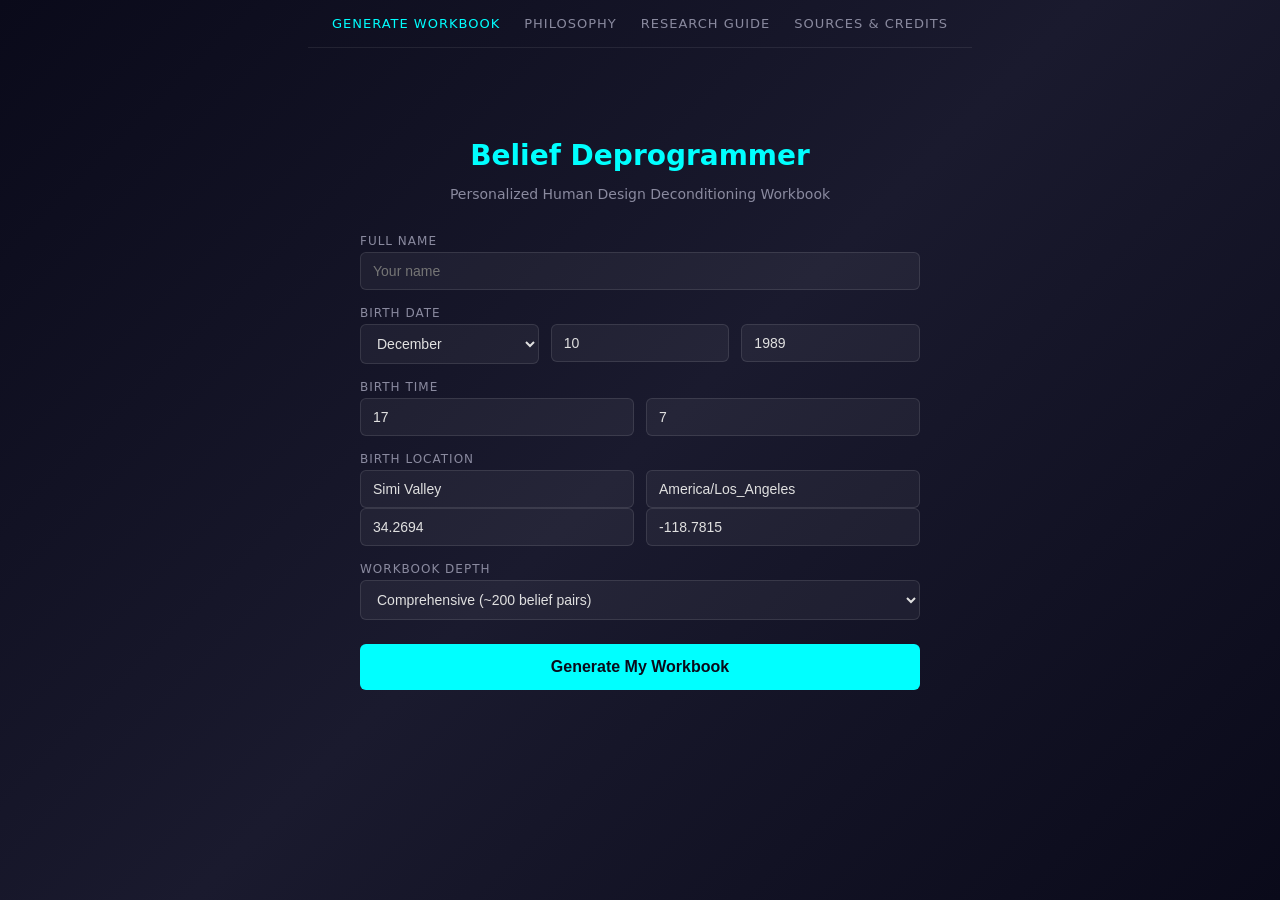
==== landing/index.html @ 2cc67788 "feat(research): comprehensive belief work research guide & site integration (GRO-993)" ====
<!DOCTYPE html>
<html lang="en">
<head>
<meta charset="UTF-8">
<meta name="viewport" content="width=device-width, initial-scale=1.0">
<title>Belief Deprogrammer — Personalized HD Deconditioning</title>
<meta name="description" content="Generate a personalized Human Design belief reprogramming workbook. Discover the limiting beliefs stored in your open centers and replace them with empowering truths specific to your design.">
<style>
  * { box-sizing: border-box; }
  body {
    margin: 0; padding: 0;
    background: linear-gradient(135deg, #0a0a1a 0%, #1a1a2e 50%, #0a0a1a 100%);
    color: #e0e0e0;
    font-family: system-ui, -apple-system, sans-serif;
    min-height: 100vh;
    display: flex;
    flex-direction: column;
    align-items: center;
  }
  .container { max-width: 600px; width: 100%; padding: 40px 20px; }
  h1 {
    font-size: 28px; font-weight: 600; color: #00ffff;
    text-align: center; margin-bottom: 4px;
  }
  .subtitle {
    text-align: center; color: #8a8a9f; font-size: 14px; margin-bottom: 32px;
  }
  label {
    display: block; font-size: 12px; color: #8a8a9f; margin-top: 16px; margin-bottom: 4px;
    text-transform: uppercase; letter-spacing: 1px;
  }
  input, select {
    width: 100%; padding: 10px 12px;
    background: rgba(255,255,255,0.05); border: 1px solid rgba(255,255,255,0.1);
    border-radius: 6px; color: #e0e0e0; font-size: 14px;
  }
  input:focus, select:focus { outline: none; border-color: #00ffff; }
  .row { display: flex; gap: 12px; }
  .row > div { flex: 1; }
  button {
    width: 100%; margin-top: 24px; padding: 14px;
    background: #00ffff; color: #0a0a1a; border: none; border-radius: 6px;
    font-size: 16px; font-weight: 600; cursor: pointer;
  }
  button:hover { background: #00dddd; }
  button:disabled { background: #444; color: #888; cursor: not-allowed; }
  #result { margin-top: 32px; display: none; }
  #result.show { display: block; }
  .result-card {
    background: rgba(255,255,255,0.05); border: 1px solid rgba(255,255,255,0.1);
    border-radius: 8px; padding: 24px;
  }
  .result-card h2 { margin-top: 0; color: #00ff55; font-size: 18px; }
  .result-card .meta { font-size: 13px; color: #8a8a9f; margin-bottom: 16px; }
  .result-card .meta span { color: #00ffff; }
  .result-card .workbook {
    background: rgba(0,0,0,0.3); border-radius: 6px;
    padding: 16px; max-height: 500px; overflow-y: auto;
    font-size: 13px; line-height: 1.6; white-space: pre-wrap;
    font-family: 'Georgia', serif;
  }
  .download-btn {
    display: inline-block; margin-top: 16px; padding: 10px 20px;
    background: #ff0055; color: #fff; text-decoration: none;
    border-radius: 6px; font-size: 14px; font-weight: 600;
  }
  .error { color: #ff0033; text-align: center; margin-top: 16px; }
  .loading { text-align: center; color: #00ffff; margin-top: 24px; }
</style>
</head>
<body>
<nav style="padding:16px 24px;display:flex;gap:24px;justify-content:center;border-bottom:1px solid rgba(255,255,255,0.08);margin-bottom:32px;">
  <a href="index.html" style="color:#00ffff;text-decoration:none;font-size:13px;text-transform:uppercase;letter-spacing:1px;">Generate Workbook</a>
  <a href="philosophy.html" style="color:#8a8a9f;text-decoration:none;font-size:13px;text-transform:uppercase;letter-spacing:1px;">Philosophy</a>
  <a href="research.html" style="color:#8a8a9f;text-decoration:none;font-size:13px;text-transform:uppercase;letter-spacing:1px;">Research Guide</a>
  <a href="sources.html" style="color:#8a8a9f;text-decoration:none;font-size:13px;text-transform:uppercase;letter-spacing:1px;">Sources & Credits</a>
</nav>
<div class="container">
  <h1>Belief Deprogrammer</h1>
  <p class="subtitle">Personalized Human Design Deconditioning Workbook</p>

  <form id="birth-form">
    <label>Full Name</label>
    <input type="text" id="name" placeholder="Your name" required>

    <label>Birth Date</label>
    <div class="row">
      <div>
        <select id="month" required>
          <option value="">Month</option>
          <option value="1">January</option><option value="2">February</option>
          <option value="3">March</option><option value="4">April</option>
          <option value="5">May</option><option value="6">June</option>
          <option value="7">July</option><option value="8">August</option>
          <option value="9">September</option><option value="10">October</option>
          <option value="11">November</option><option value="12" selected>December</option>
        </select>
      </div>
      <div><input type="number" id="day" placeholder="Day" min="1" max="31" value="10" required></div>
      <div><input type="number" id="year" placeholder="Year" value="1989" required></div>
    </div>

    <label>Birth Time</label>
    <div class="row">
      <div><input type="number" id="hour" placeholder="Hour (0-23)" min="0" max="23" value="17" required></div>
      <div><input type="number" id="minute" placeholder="Minute" min="0" max="59" value="7" required></div>
    </div>

    <label>Birth Location</label>
    <div class="row">
      <div><input type="text" id="city" placeholder="City" value="Simi Valley"></div>
      <div><input type="text" id="timezone" placeholder="Timezone" value="America/Los_Angeles" required></div>
    </div>
    <div class="row">
      <div><input type="number" id="latitude" placeholder="Latitude" step="any" value="34.2694" required></div>
      <div><input type="number" id="longitude" placeholder="Longitude" step="any" value="-118.7815" required></div>
    </div>

    <label>Workbook Depth</label>
    <select id="tier">
      <option value="comprehensive">Comprehensive (~200 belief pairs)</option>
      <option value="short">Quick Reset (~50 core beliefs)</option>
    </select>

    <button type="submit" id="submit-btn">Generate My Workbook</button>
  </form>

  <div id="loading" class="loading" style="display:none">Generating your personalized workbook…</div>
  <div id="error" class="error" style="display:none"></div>
  <div id="result">
    <div class="result-card">
      <h2 id="result-title"></h2>
      <p class="meta" id="result-meta"></p>
      <div class="workbook" id="result-content"></div>
      <button class="download-btn" id="download-btn">Download as Markdown</button>
    </div>
  </div>
</div>

<script>
const API = 'https://api.humandesignengine.com/belief/generate';

document.getElementById('birth-form').addEventListener('submit', async (e) => {
  e.preventDefault();

  const btn = document.getElementById('submit-btn');
  const loading = document.getElementById('loading');
  const error = document.getElementById('error');
  const result = document.getElementById('result');

  btn.disabled = true;
  loading.style.display = 'block';
  error.style.display = 'none';
  result.classList.remove('show');

  const payload = {
    name: document.getElementById('name').value,
    year: parseInt(document.getElementById('year').value),
    month: parseInt(document.getElementById('month').value),
    day: parseInt(document.getElementById('day').value),
    hour: parseFloat(document.getElementById('hour').value),
    minute: parseInt(document.getElementById('minute').value),
    latitude: parseFloat(document.getElementById('latitude').value),
    longitude: parseFloat(document.getElementById('longitude').value),
    timezone: document.getElementById('timezone').value,
    tier: document.getElementById('tier').value
  };

  try {
    const resp = await fetch(API, {
      method: 'POST',
      headers: { 'Content-Type': 'application/json' },
      body: JSON.stringify(payload)
    });
    const data = await resp.json();

    if (!resp.ok) {
      throw new Error(data.error || 'Generation failed');
    }

    document.getElementById('result-title').textContent =
      `${data.name}'s Belief Workbook`;
    document.getElementById('result-meta').innerHTML =
      `<span>${data.type}</span> · <span>${data.authority}</span> Authority · <span>${data.profile}</span> Profile · ${data.belief_pairs} belief pairs`;
    document.getElementById('result-content').textContent = data.markdown;
    result.classList.add('show');

    // Setup download
    const blob = new Blob([data.markdown], { type: 'text/markdown' });
    const url = URL.createObjectURL(blob);
    const downloadBtn = document.getElementById('download-btn');
    downloadBtn.onclick = () => {
      const a = document.createElement('a');
      a.href = url;
      a.download = `${payload.name.toLowerCase().replace(/\s+/g, '-')}-belief-workbook.md`;
      a.click();
    };
  } catch (err) {
    error.textContent = err.message;
    error.style.display = 'block';
  } finally {
    btn.disabled = false;
    loading.style.display = 'none';
  }
});
</script>
</body>
</html>
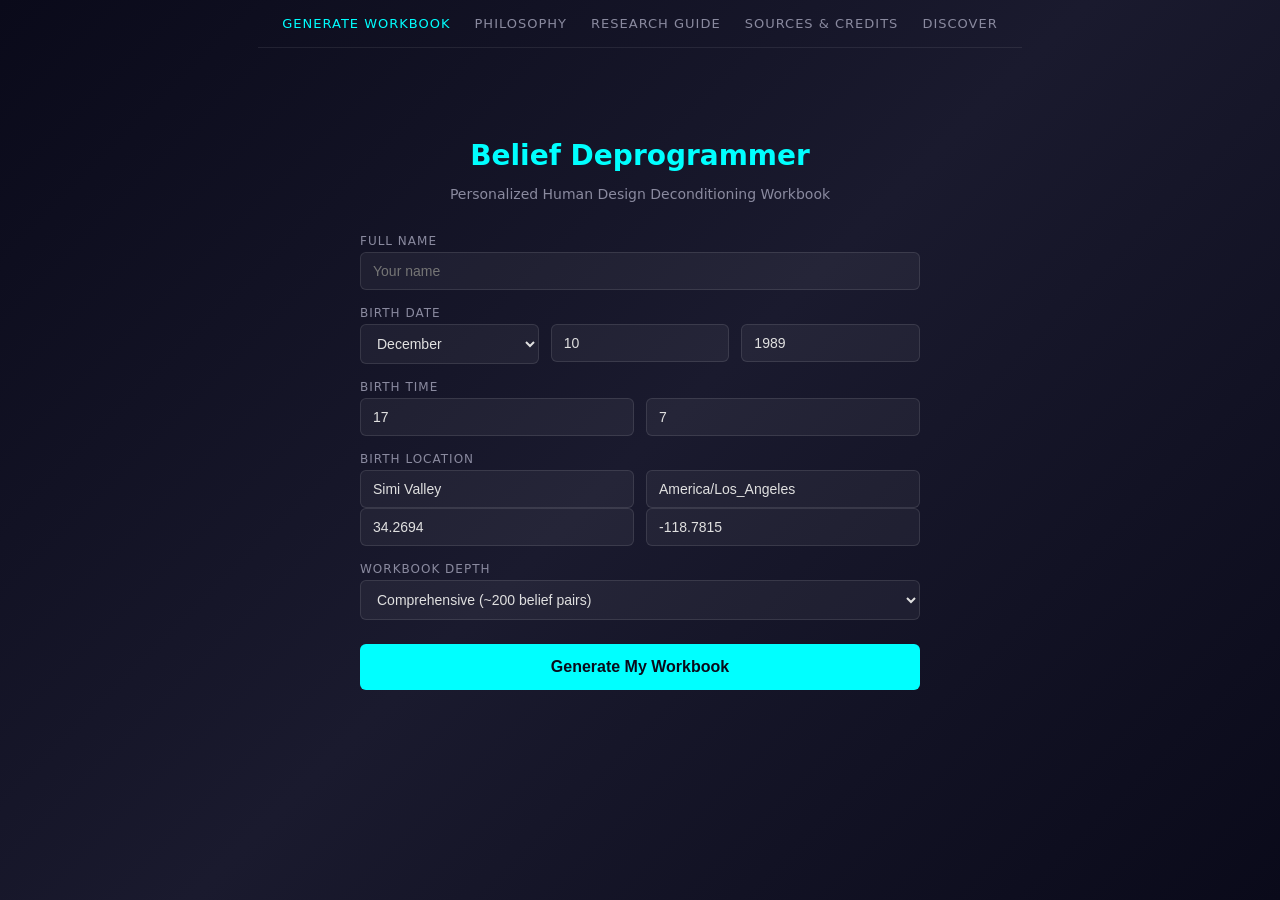
==== commit 2219eecd: "[AGENT] [Belief Deprogrammer] Phase: Advanced Discovery Optimization (#GRO-2181)" ====
--- a/landing/index.html
+++ b/landing/index.html
@@ -74,6 +74,7 @@
   <a href="philosophy.html" style="color:#8a8a9f;text-decoration:none;font-size:13px;text-transform:uppercase;letter-spacing:1px;">Philosophy</a>
   <a href="research.html" style="color:#8a8a9f;text-decoration:none;font-size:13px;text-transform:uppercase;letter-spacing:1px;">Research Guide</a>
   <a href="sources.html" style="color:#8a8a9f;text-decoration:none;font-size:13px;text-transform:uppercase;letter-spacing:1px;">Sources & Credits</a>
+  <a href="discover.html" style="color:#8a8a9f;text-decoration:none;font-size:13px;text-transform:uppercase;letter-spacing:1px;">Discover</a>
 </nav>
 <div class="container">
   <h1>Belief Deprogrammer</h1>
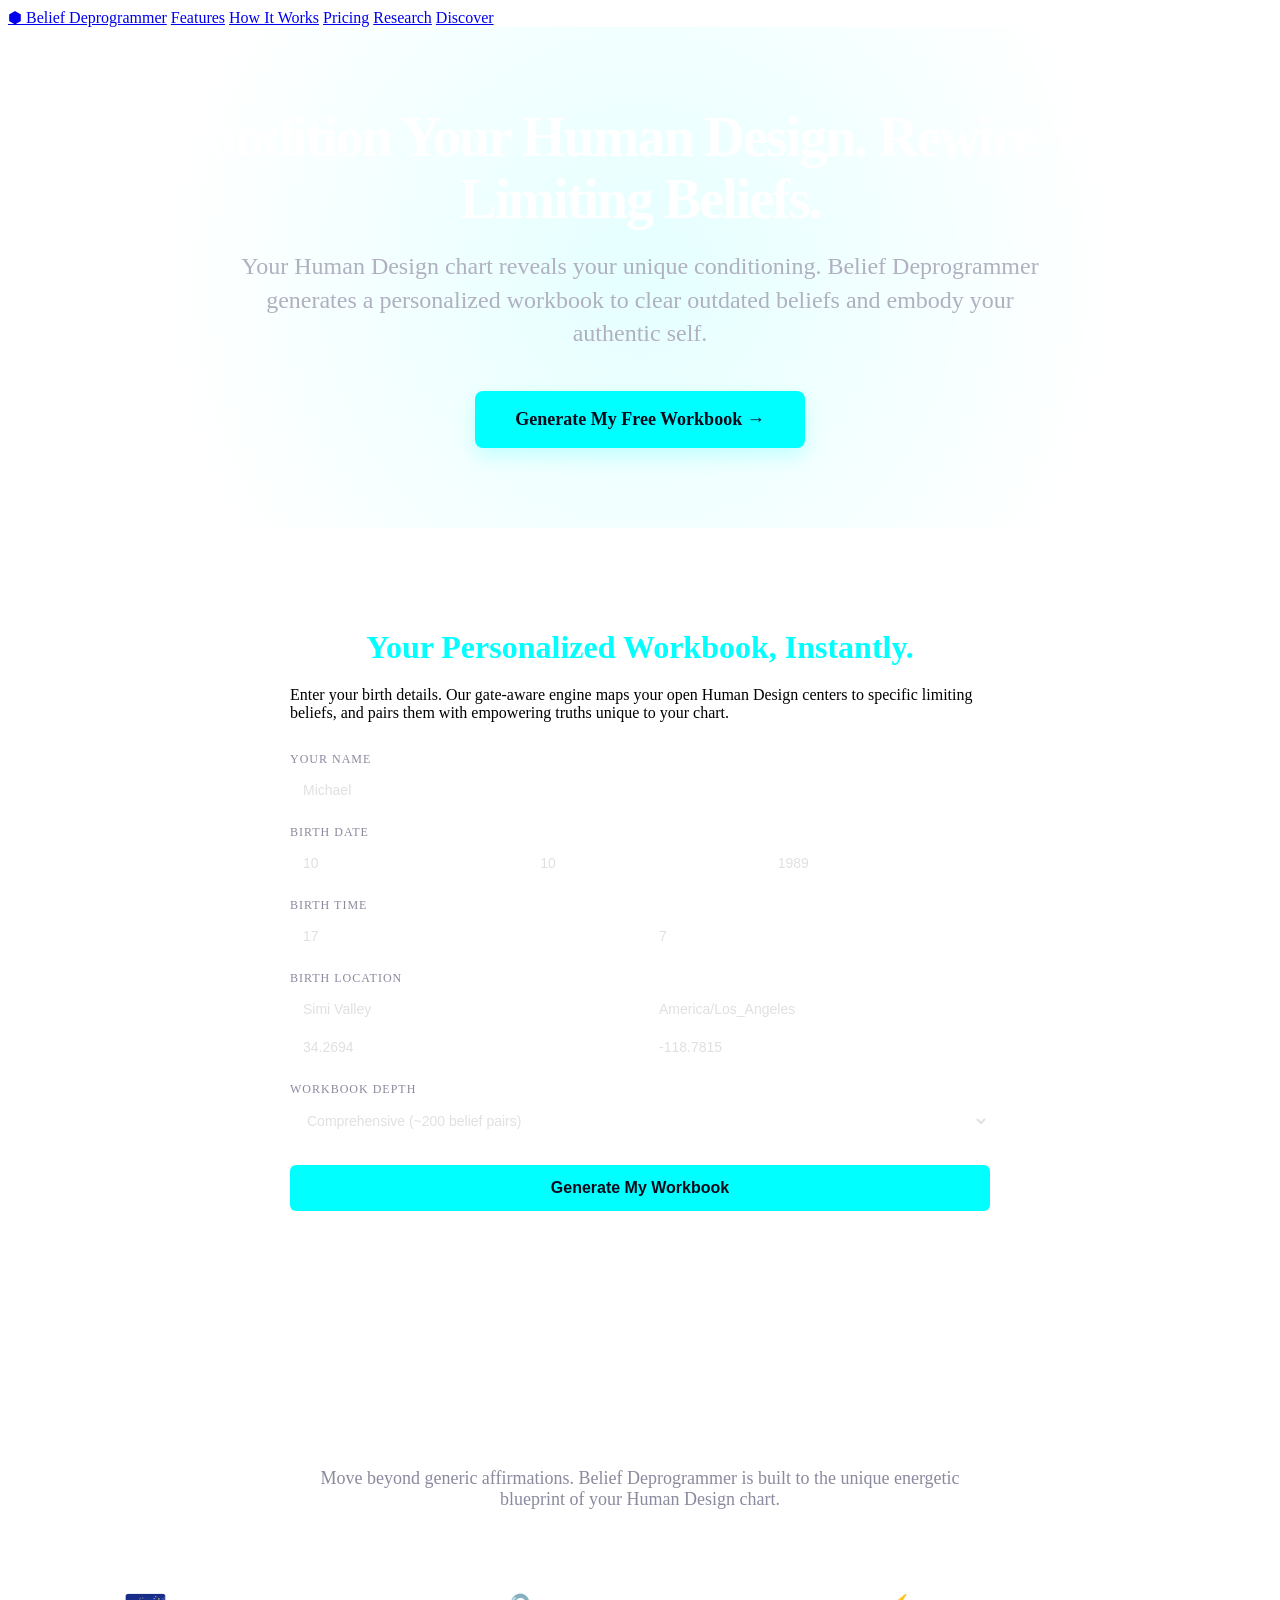
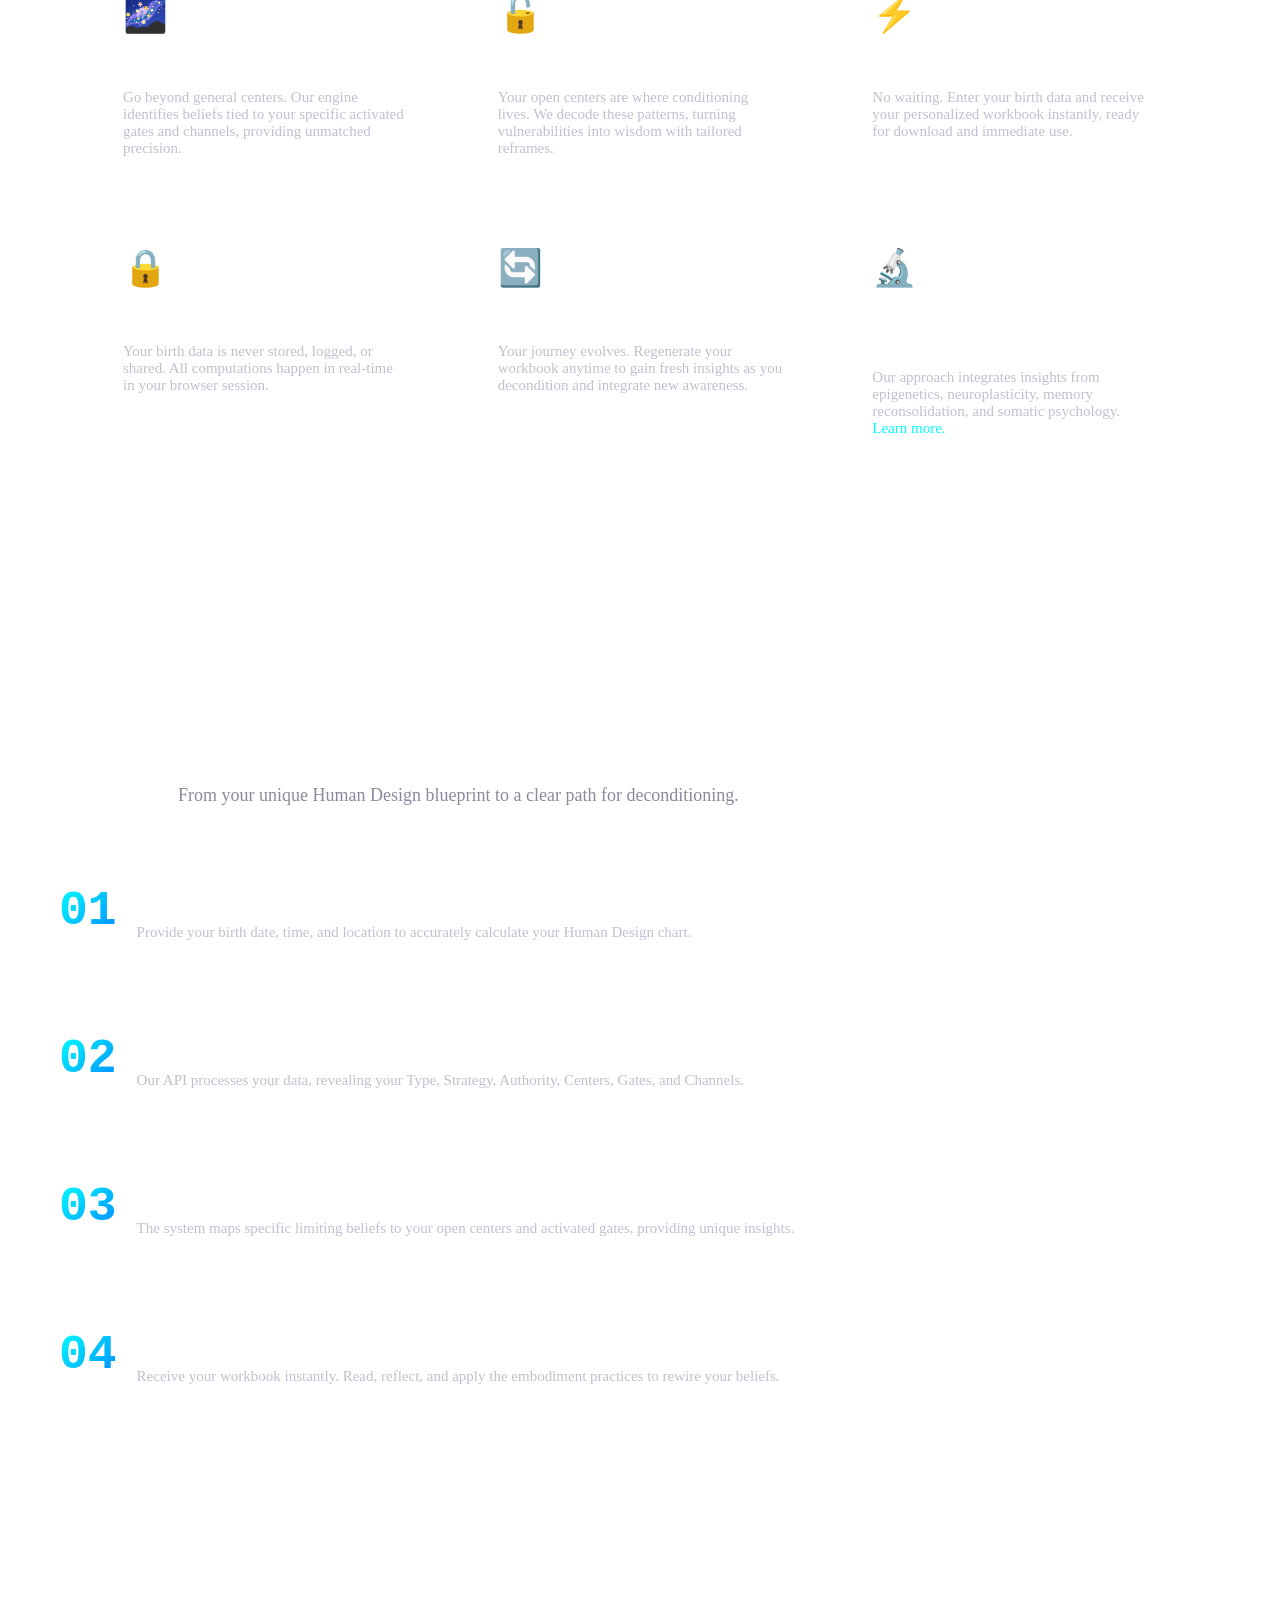
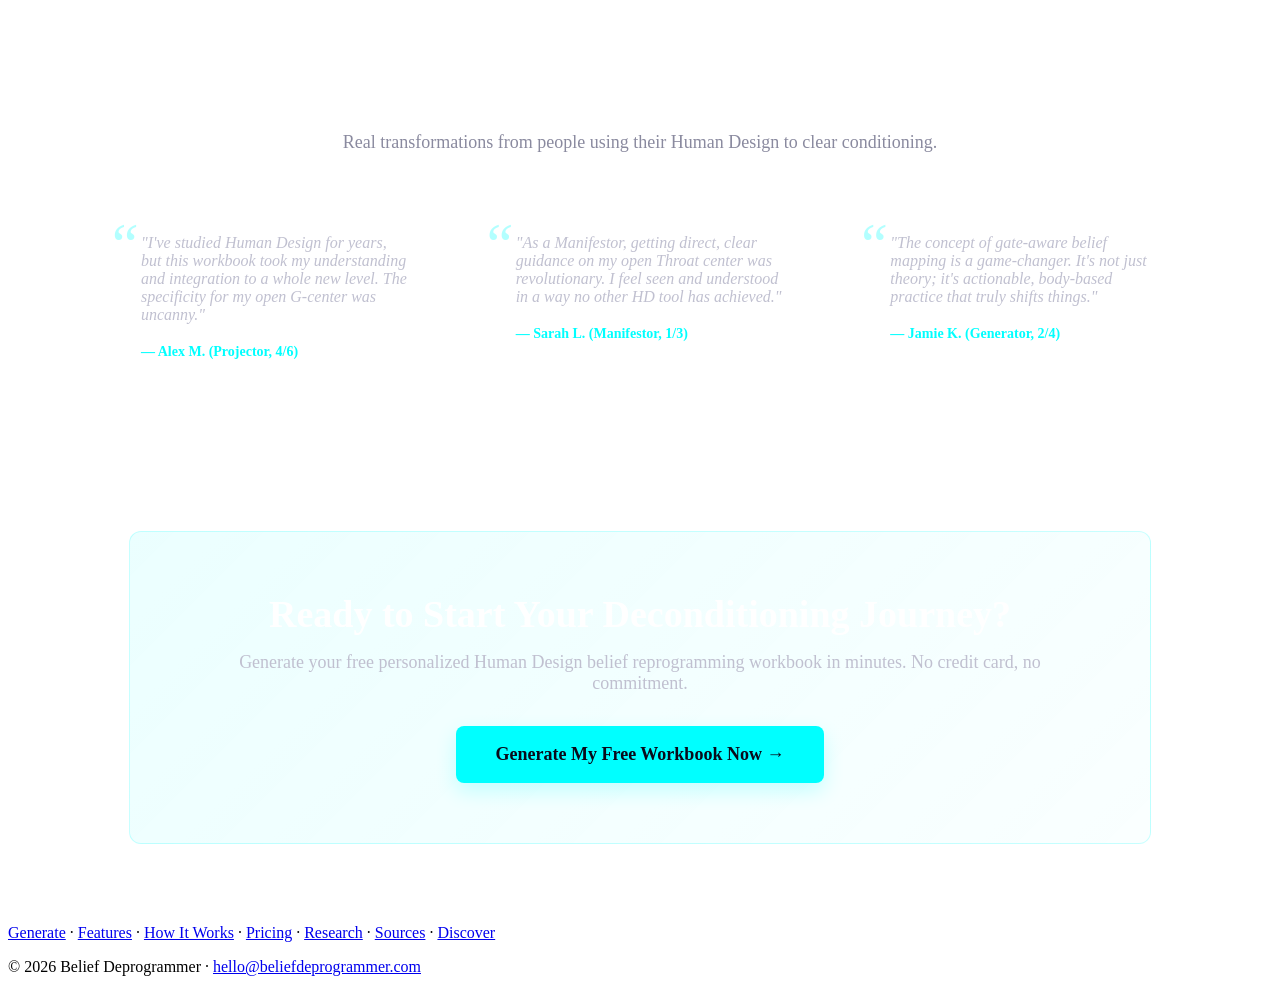
==== commit ba3a16d3: "[Ned] GRO-558: Enhance landing pages with new navigation, shared CSS, and updated content" ====
--- a/landing/index.html
+++ b/landing/index.html
@@ -5,45 +5,72 @@
 <meta name="viewport" content="width=device-width, initial-scale=1.0">
 <title>Belief Deprogrammer — Personalized HD Deconditioning</title>
 <meta name="description" content="Generate a personalized Human Design belief reprogramming workbook. Discover the limiting beliefs stored in your open centers and replace them with empowering truths specific to your design.">
+<meta name="keywords" content="belief deprogramming, human design, deconditioning, shadow work, personalized workbook, limiting beliefs, open centers, gates, channels">
+<meta property="og:title" content="Belief Deprogrammer — Personalized HD Deconditioning">
+<meta property="og:description" content="Generate your custom Human Design belief reprogramming workbook. Pinpoint and reframe limiting beliefs from your unique chart.">
+<meta property="og:type" content="website">
+<meta property="og:url" content="https://master.belief-deprogrammer.pages.dev/">
+<link rel="canonical" href="https://master.belief-deprogrammer.pages.dev/">
+<link rel="stylesheet" href="/assets/style.css">
 <style>
-  * { box-sizing: border-box; }
-  body {
-    margin: 0; padding: 0;
-    background: linear-gradient(135deg, #0a0a1a 0%, #1a1a2e 50%, #0a0a1a 100%);
-    color: #e0e0e0;
-    font-family: system-ui, -apple-system, sans-serif;
-    min-height: 100vh;
-    display: flex;
-    flex-direction: column;
-    align-items: center;
-  }
-  .container { max-width: 600px; width: 100%; padding: 40px 20px; }
-  h1 {
-    font-size: 28px; font-weight: 600; color: #00ffff;
-    text-align: center; margin-bottom: 4px;
-  }
-  .subtitle {
-    text-align: center; color: #8a8a9f; font-size: 14px; margin-bottom: 32px;
-  }
-  label {
+  /* Specific styles for index.html */
+  .hero {
+    background: radial-gradient(circle at center, rgba(0,255,255,0.1) 0%, rgba(0,255,255,0) 70%);
+    padding: 80px 20px;
+    text-align: center;
+    margin-bottom: 60px;
+  }
+  .hero h1 {
+    font-size: 56px; font-weight: 800; color: #ffffff;
+    margin: 0 0 20px 0; line-height: 1.1;
+    letter-spacing: -2px;
+  }
+  .hero .subtitle {
+    font-size: 24px; color: #b0b0c0;
+    max-width: 800px; margin: 0 auto 40px;
+    line-height: 1.4;
+  }
+  .hero-cta {
+    display: inline-block; padding: 18px 40px;
+    background: #00ffff; color: #0a0a1a;
+    border-radius: 8px; text-decoration: none;
+    font-size: 18px; font-weight: 700;
+    transition: background 0.2s;
+    box-shadow: 0 8px 20px rgba(0,255,255,0.2);
+  }
+  .hero-cta:hover { background: #00dddd; }
+
+  .generator-section {
+    background: rgba(255,255,255,0.05);
+    border: 1px solid rgba(255,255,255,0.1);
+    border-radius: 12px;
+    padding: 40px;
+    max-width: 700px;
+    margin: 60px auto;
+  }
+  .generator-section h2 {
+    text-align: center; color: #00ffff;
+    font-size: 32px; margin: 0 0 20px 0;
+  }
+  .generator-form label {
     display: block; font-size: 12px; color: #8a8a9f; margin-top: 16px; margin-bottom: 4px;
     text-transform: uppercase; letter-spacing: 1px;
   }
-  input, select {
+  .generator-form input, .generator-form select {
     width: 100%; padding: 10px 12px;
     background: rgba(255,255,255,0.05); border: 1px solid rgba(255,255,255,0.1);
     border-radius: 6px; color: #e0e0e0; font-size: 14px;
   }
-  input:focus, select:focus { outline: none; border-color: #00ffff; }
-  .row { display: flex; gap: 12px; }
-  .row > div { flex: 1; }
-  button {
+  .generator-form input:focus, .generator-form select:focus { outline: none; border-color: #00ffff; }
+  .generator-form .row { display: flex; gap: 12px; }
+  .generator-form .row > div { flex: 1; }
+  .generator-form button {
     width: 100%; margin-top: 24px; padding: 14px;
     background: #00ffff; color: #0a0a1a; border: none; border-radius: 6px;
     font-size: 16px; font-weight: 600; cursor: pointer;
   }
-  button:hover { background: #00dddd; }
-  button:disabled { background: #444; color: #888; cursor: not-allowed; }
+  .generator-form button:hover { background: #00dddd; }
+  .generator-form button:disabled { background: #444; color: #888; cursor: not-allowed; }
   #result { margin-top: 32px; display: none; }
   #result.show { display: block; }
   .result-card {
@@ -57,46 +84,201 @@
     background: rgba(0,0,0,0.3); border-radius: 6px;
     padding: 16px; max-height: 500px; overflow-y: auto;
     font-size: 13px; line-height: 1.6; white-space: pre-wrap;
-    font-family: 'Georgia', serif;
+    font-family: 'JetBrains Mono', monospace;
   }
   .download-btn {
-    display: inline-block; margin-top: 16px; padding: 10px 20px;
-    background: #ff0055; color: #fff; text-decoration: none;
-    border-radius: 6px; font-size: 14px; font-weight: 600;
-  }
-  .error { color: #ff0033; text-align: center; margin-top: 16px; }
-  .loading { text-align: center; color: #00ffff; margin-top: 24px; }
+    display: block; width: 100%; margin-top: 20px;
+    padding: 12px; background: rgba(0,255,255,0.1); color: #00ffff;
+    border: 1px solid #00ffff; border-radius: 6px;
+    font-size: 14px; font-weight: 600; text-align: center;
+    text-decoration: none; cursor: pointer;
+    transition: background 0.2s;
+  }
+  .download-btn:hover { background: #00ffff; color: #0a0a1a; }
+  .loading, .error {
+    text-align: center; margin-top: 20px; font-size: 14px;
+  }
+  .loading { color: #00ffff; }
+  .error { color: #ff0055; }
+
+  .features-section {
+    padding: 60px 20px;
+    text-align: center;
+    max-width: 1100px; margin: 0 auto;
+  }
+  .features-section h2 {
+    font-size: 38px; color: #ffffff; margin-bottom: 20px;
+    letter-spacing: -1px;
+  }
+  .features-section .subtitle {
+    font-size: 18px; color: #8a8a9f; max-width: 700px; margin: 0 auto 50px;
+  }
+  .feature-grid {
+    display: grid;
+    grid-template-columns: repeat(auto-fit, minmax(280px, 1fr));
+    gap: 24px;
+  }
+  .feature-card {
+    background: rgba(255,255,255,0.03);
+    border: 1px solid rgba(255,255,255,0.08);
+    border-radius: 12px;
+    padding: 32px;
+    text-align: left;
+    transition: transform 0.2s, border-color 0.2s;
+  }
+  .feature-card:hover { transform: translateY(-5px); border-color: rgba(0,255,255,0.3); }
+  .feature-card .icon {
+    font-size: 36px; margin-bottom: 16px; color: #00ffff;
+  }
+  .feature-card h3 {
+    font-size: 22px; color: #ffffff; margin: 0 0 12px 0;
+  }
+  .feature-card p {
+    font-size: 15px; color: #c0c0d0; margin: 0;
+  }
+
+  .how-it-works-section {
+    background: rgba(255,255,255,0.02);
+    padding: 80px 20px;
+    margin: 80px 0;
+  }
+  .how-it-works-section .container {
+    max-width: 900px;
+  }
+  .how-it-works-section h2 {
+    font-size: 38px; color: #ffffff; margin-bottom: 20px;
+    text-align: center; letter-spacing: -1px;
+  }
+  .how-it-works-section .subtitle {
+    font-size: 18px; color: #8a8a9f; max-width: 600px; margin: 0 auto 50px;
+  }
+  .steps-grid {
+    display: grid;
+    grid-template-columns: 1fr;
+    gap: 32px;
+  }
+  .step-card {
+    background: rgba(255,255,255,0.04);
+    border: 1px solid rgba(255,255,255,0.1);
+    border-radius: 10px;
+    padding: 30px;
+    display: flex; align-items: flex-start; gap: 20px;
+  }
+  .step-card .num {
+    font-size: 48px; font-weight: 700;
+    background: linear-gradient(135deg, #00ffff, #0088ff);
+    -webkit-background-clip: text;
+    -webkit-text-fill-color: transparent;
+    background-clip: text;
+    line-height: 1;
+    font-family: 'JetBrains Mono', monospace;
+  }
+  .step-card h3 {
+    font-size: 24px; color: #ffffff; margin: 0 0 10px 0;
+  }
+  .step-card p {
+    font-size: 15px; color: #c0c0d0; margin: 0;
+  }
+
+  .testimonials-section {
+    padding: 60px 20px;
+    text-align: center;
+    max-width: 1100px; margin: 0 auto;
+  }
+  .testimonials-section h2 {
+    font-size: 38px; color: #ffffff; margin-bottom: 20px;
+    letter-spacing: -1px;
+  }
+  .testimonials-section .subtitle {
+    font-size: 18px; color: #8a8a9f; max-width: 700px; margin: 0 auto 50px;
+  }
+  .testimonial-grid {
+    display: grid;
+    grid-template-columns: repeat(auto-fit, minmax(300px, 1fr));
+    gap: 24px;
+  }
+  .testimonial-card {
+    background: rgba(255,255,255,0.03);
+    border: 1px solid rgba(255,255,255,0.08);
+    border-radius: 12px;
+    padding: 30px;
+    text-align: left;
+    font-style: italic;
+    color: #c0c0d0;
+    position: relative;
+  }
+  .testimonial-card::before {
+    content: '“';
+    font-size: 60px; color: rgba(0,255,255,0.3);
+    position: absolute; top: 10px; left: 15px;
+    line-height: 1;
+  }
+  .testimonial-card p {
+    font-size: 16px; margin: 0 0 20px 0;
+    padding-left: 20px;
+  }
+  .testimonial-card .author {
+    font-style: normal; font-weight: 600; color: #00ffff;
+    font-size: 14px;
+    padding-left: 20px;
+  }
+
+  .cta-final-section {
+    background: linear-gradient(135deg, rgba(0,255,255,0.08), rgba(0,255,255,0.02));
+    border: 1px solid rgba(0,255,255,0.2);
+    border-radius: 12px;
+    padding: 60px;
+    text-align: center;
+    margin: 80px auto;
+    max-width: 900px;
+  }
+  .cta-final-section h2 {
+    color: #ffffff; margin: 0 0 16px; font-size: 38px;
+  }
+  .cta-final-section p {
+    color: #c0c0d0; margin: 0 0 32px; font-size: 18px;
+  }
+
+  @media (max-width: 768px) {
+    .hero h1 { font-size: 40px; }
+    .hero .subtitle { font-size: 20px; }
+    .generator-section { padding: 30px; }
+    .features-section h2, .how-it-works-section h2, .testimonials-section h2, .cta-final-section h2 { font-size: 30px; }
+    .step-card { flex-direction: column; text-align: center; }
+    .step-card .num { margin-bottom: 10px; }
+    .step-card h3 { font-size: 20px; }
+    .testimonial-card::before { font-size: 40px; top: 5px; left: 10px; }
+    .testimonial-card p { font-size: 15px; }
+    .cta-final-section { padding: 40px; }
+  }
 </style>
 </head>
 <body>
-<nav style="padding:16px 24px;display:flex;gap:24px;justify-content:center;border-bottom:1px solid rgba(255,255,255,0.08);margin-bottom:32px;">
-  <a href="index.html" style="color:#00ffff;text-decoration:none;font-size:13px;text-transform:uppercase;letter-spacing:1px;">Generate Workbook</a>
-  <a href="philosophy.html" style="color:#8a8a9f;text-decoration:none;font-size:13px;text-transform:uppercase;letter-spacing:1px;">Philosophy</a>
-  <a href="research.html" style="color:#8a8a9f;text-decoration:none;font-size:13px;text-transform:uppercase;letter-spacing:1px;">Research Guide</a>
-  <a href="sources.html" style="color:#8a8a9f;text-decoration:none;font-size:13px;text-transform:uppercase;letter-spacing:1px;">Sources & Credits</a>
-  <a href="discover.html" style="color:#8a8a9f;text-decoration:none;font-size:13px;text-transform:uppercase;letter-spacing:1px;">Discover</a>
+<nav>
+  <a href="/" class="brand active">⬢ Belief Deprogrammer</a>
+  <a href="/features.html">Features</a>
+  <a href="/how-it-works.html">How It Works</a>
+  <a href="/pricing.html">Pricing</a>
+  <a href="/research.html">Research</a>
+  <a href="/discover.html">Discover</a>
 </nav>
-<div class="container">
-  <h1>Belief Deprogrammer</h1>
-  <p class="subtitle">Personalized Human Design Deconditioning Workbook</p>
-
-  <form id="birth-form">
-    <label>Full Name</label>
-    <input type="text" id="name" placeholder="Your name" required>
+
+<div class="hero">
+  <h1>Decondition Your Human Design. Rewire Your Limiting Beliefs.</h1>
+  <p class="subtitle">Your Human Design chart reveals your unique conditioning. Belief Deprogrammer generates a personalized workbook to clear outdated beliefs and embody your authentic self.</p>
+  <a href="#generator" class="hero-cta">Generate My Free Workbook →</a>
+</div>
+
+<div id="generator" class="generator-section">
+  <h2>Your Personalized Workbook, Instantly.</h2>
+  <p class="subtitle" style="margin-bottom: 30px;">Enter your birth details. Our gate-aware engine maps your open Human Design centers to specific limiting beliefs, and pairs them with empowering truths unique to your chart.</p>
+  <form id="birth-form" class="generator-form">
+    <label for="name">Your Name</label>
+    <input type="text" id="name" placeholder="Name for your workbook" value="Michael" required>
 
     <label>Birth Date</label>
     <div class="row">
-      <div>
-        <select id="month" required>
-          <option value="">Month</option>
-          <option value="1">January</option><option value="2">February</option>
-          <option value="3">March</option><option value="4">April</option>
-          <option value="5">May</option><option value="6">June</option>
-          <option value="7">July</option><option value="8">August</option>
-          <option value="9">September</option><option value="10">October</option>
-          <option value="11">November</option><option value="12" selected>December</option>
-        </select>
-      </div>
+      <div><input type="number" id="month" placeholder="Month (1-12)" min="1" max="12" value="10" required></div>
       <div><input type="number" id="day" placeholder="Day" min="1" max="31" value="10" required></div>
       <div><input type="number" id="year" placeholder="Year" value="1989" required></div>
     </div>
@@ -117,7 +299,7 @@
       <div><input type="number" id="longitude" placeholder="Longitude" step="any" value="-118.7815" required></div>
     </div>
 
-    <label>Workbook Depth</label>
+    <label for="tier">Workbook Depth</label>
     <select id="tier">
       <option value="comprehensive">Comprehensive (~200 belief pairs)</option>
       <option value="short">Quick Reset (~50 core beliefs)</option>
@@ -133,10 +315,123 @@
       <h2 id="result-title"></h2>
       <p class="meta" id="result-meta"></p>
       <div class="workbook" id="result-content"></div>
-      <button class="download-btn" id="download-btn">Download as Markdown</button>
+      <a href="#" class="download-btn" id="download-btn">Download as Markdown</a>
     </div>
   </div>
 </div>
+
+<div class="features-section">
+  <h2>Features That Make a Difference</h2>
+  <p class="subtitle">Move beyond generic affirmations. Belief Deprogrammer is built to the unique energetic blueprint of your Human Design chart.</p>
+  <div class="feature-grid">
+    <div class="feature-card">
+      <div class="icon">🌌</div>
+      <h3>Gate-Aware Specificity</h3>
+      <p>Go beyond general centers. Our engine identifies beliefs tied to your specific activated gates and channels, providing unmatched precision.</p>
+    </div>
+    <div class="feature-card">
+      <div class="icon">🔓</div>
+      <h3>Open-Center Decoding</h3>
+      <p>Your open centers are where conditioning lives. We decode these patterns, turning vulnerabilities into wisdom with tailored reframes.</p>
+    </div>
+    <div class="feature-card">
+      <div class="icon">⚡</div>
+      <h3>Instant Generation</h3>
+      <p>No waiting. Enter your birth data and receive your personalized workbook instantly, ready for download and immediate use.</p>
+    </div>
+    <div class="feature-card">
+      <div class="icon">🔒</div>
+      <h3>Privacy-First Design</h3>
+      <p>Your birth data is never stored, logged, or shared. All computations happen in real-time in your browser session.</p>
+    </div>
+    <div class="feature-card">
+      <div class="icon">🔄</div>
+      <h3>Lifetime Regenerations</h3>
+      <p>Your journey evolves. Regenerate your workbook anytime to gain fresh insights as you decondition and integrate new awareness.</p>
+    </div>
+    <div class="feature-card">
+      <div class="icon">🔬</div>
+      <h3>Research-Backed Methodology</h3>
+      <p>Our approach integrates insights from epigenetics, neuroplasticity, memory reconsolidation, and somatic psychology. <a href="/research.html" style="color:#00ffff; text-decoration: none;">Learn more.</a></p>
+    </div>
+  </div>
+</div>
+
+<div class="how-it-works-section">
+  <div class="container">
+    <h2>How It Works: 4 Steps to Your Rewired Self</h2>
+    <p class="subtitle">From your unique Human Design blueprint to a clear path for deconditioning.</p>
+    <div class="steps-grid">
+      <div class="step-card">
+        <div class="num">01</div>
+        <div>
+          <h3>Enter Birth Details</h3>
+          <p>Provide your birth date, time, and location to accurately calculate your Human Design chart.</p>
+        </div>
+      </div>
+      <div class="step-card">
+        <div class="num">02</div>
+        <div>
+          <h3>Engine Computes Your Chart</h3>
+          <p>Our API processes your data, revealing your Type, Strategy, Authority, Centers, Gates, and Channels.</p>
+        </div>
+      </div>
+      <div class="step-card">
+        <div class="num">03</div>
+        <div>
+          <h3>Personalized Belief Mapping</h3>
+          <p>The system maps specific limiting beliefs to your open centers and activated gates, providing unique insights.</p>
+        </div>
+      </div>
+      <div class="step-card">
+        <div class="num">04</div>
+        <div>
+          <h3>Download &amp; Integrate</h3>
+          <p>Receive your workbook instantly. Read, reflect, and apply the embodiment practices to rewire your beliefs.</p>
+        </div>
+      </div>
+    </div>
+  </div>
+</div>
+
+<div class="testimonials-section">
+  <h2>Hear From Those Who've Rewired</h2>
+  <p class="subtitle">Real transformations from people using their Human Design to clear conditioning.</p>
+  <div class="testimonial-grid">
+    <div class="testimonial-card">
+      <p>"I've studied Human Design for years, but this workbook took my understanding and integration to a whole new level. The specificity for my open G-center was uncanny."
+      <div class="author">— Alex M. (Projector, 4/6)</div>
+    </div>
+    <div class="testimonial-card">
+      <p>"As a Manifestor, getting direct, clear guidance on my open Throat center was revolutionary. I feel seen and understood in a way no other HD tool has achieved."
+      <div class="author">— Sarah L. (Manifestor, 1/3)</div>
+    
+    </div>
+    <div class="testimonial-card">
+      <p>"The concept of gate-aware belief mapping is a game-changer. It's not just theory; it's actionable, body-based practice that truly shifts things."
+      <div class="author">— Jamie K. (Generator, 2/4)</div>
+    </div>
+  </div>
+</div>
+
+<div class="cta-final-section">
+  <h2>Ready to Start Your Deconditioning Journey?</h2>
+  <p>Generate your free personalized Human Design belief reprogramming workbook in minutes. No credit card, no commitment.</p>
+  <a href="#generator" class="hero-cta">Generate My Free Workbook Now →</a>
+</div>
+
+<footer>
+  <p>
+    <a href="/">Generate</a> ·
+    <a href="/features.html">Features</a> ·
+    <a href="/how-it-works.html">How It Works</a> ·
+    <a href="/pricing.html">Pricing</a> ·
+    <a href="/research.html">Research</a> ·
+    <a href="/sources.html">Sources</a> ·
+    <a href="/discover.html">Discover</a>
+  </p>
+  <p>&copy; 2026 Belief Deprogrammer · <a href="mailto:hello@beliefdeprogrammer.com">hello@beliefdeprogrammer.com</a></p>
+</footer>
 
 <script>
 const API = 'https://api.humandesignengine.com/belief/generate';
@@ -193,7 +488,7 @@
     downloadBtn.onclick = () => {
       const a = document.createElement('a');
       a.href = url;
-      a.download = `${payload.name.toLowerCase().replace(/\s+/g, '-')}-belief-workbook.md`;
+      a.download = `${payload.name.toLowerCase().replace(/\\s+/g, '-')}-belief-workbook.md`;
       a.click();
     };
   } catch (err) {
@@ -204,6 +499,38 @@
     loading.style.display = 'none';
   }
 });
+
+// JSON-LD: WebSite and Product schema for SEO
+const websiteSchema = {
+  "@context": "https://schema.org",
+  "@type": "WebSite",
+  "name": "Belief Deprogrammer",
+  "url": "https://master.belief-deprogrammer.pages.dev/",
+  "potentialAction": {
+    "@type": "SearchAction",
+    "target": "https://master.belief-deprogrammer.pages.dev/research.html?q={search_term_string}",
+    "query-input": "required name=search_term_string"
+  }
+};
+
+const productSchema = {
+  "@context": "https://schema.org",
+  "@type": "Product",
+  "name": "Belief Deprogrammer Workbook",
+  "description": "Personalized Human Design belief deprogramming workbook generator.",
+  "brand": {"@type": "Brand", "name": "Belief Deprogrammer"},
+  "offers": {
+    "@type": "Offer",
+    "price": "0",
+    "priceCurrency": "USD",
+    "availability": "https://schema.org/InStock"
+  }
+};
+
+const ld = document.createElement('script');
+ld.type = 'application/ld+json';
+ld.text = JSON.stringify([websiteSchema, productSchema]);
+document.head.appendChild(ld);
 </script>
 </body>
-</html>
+</html>
